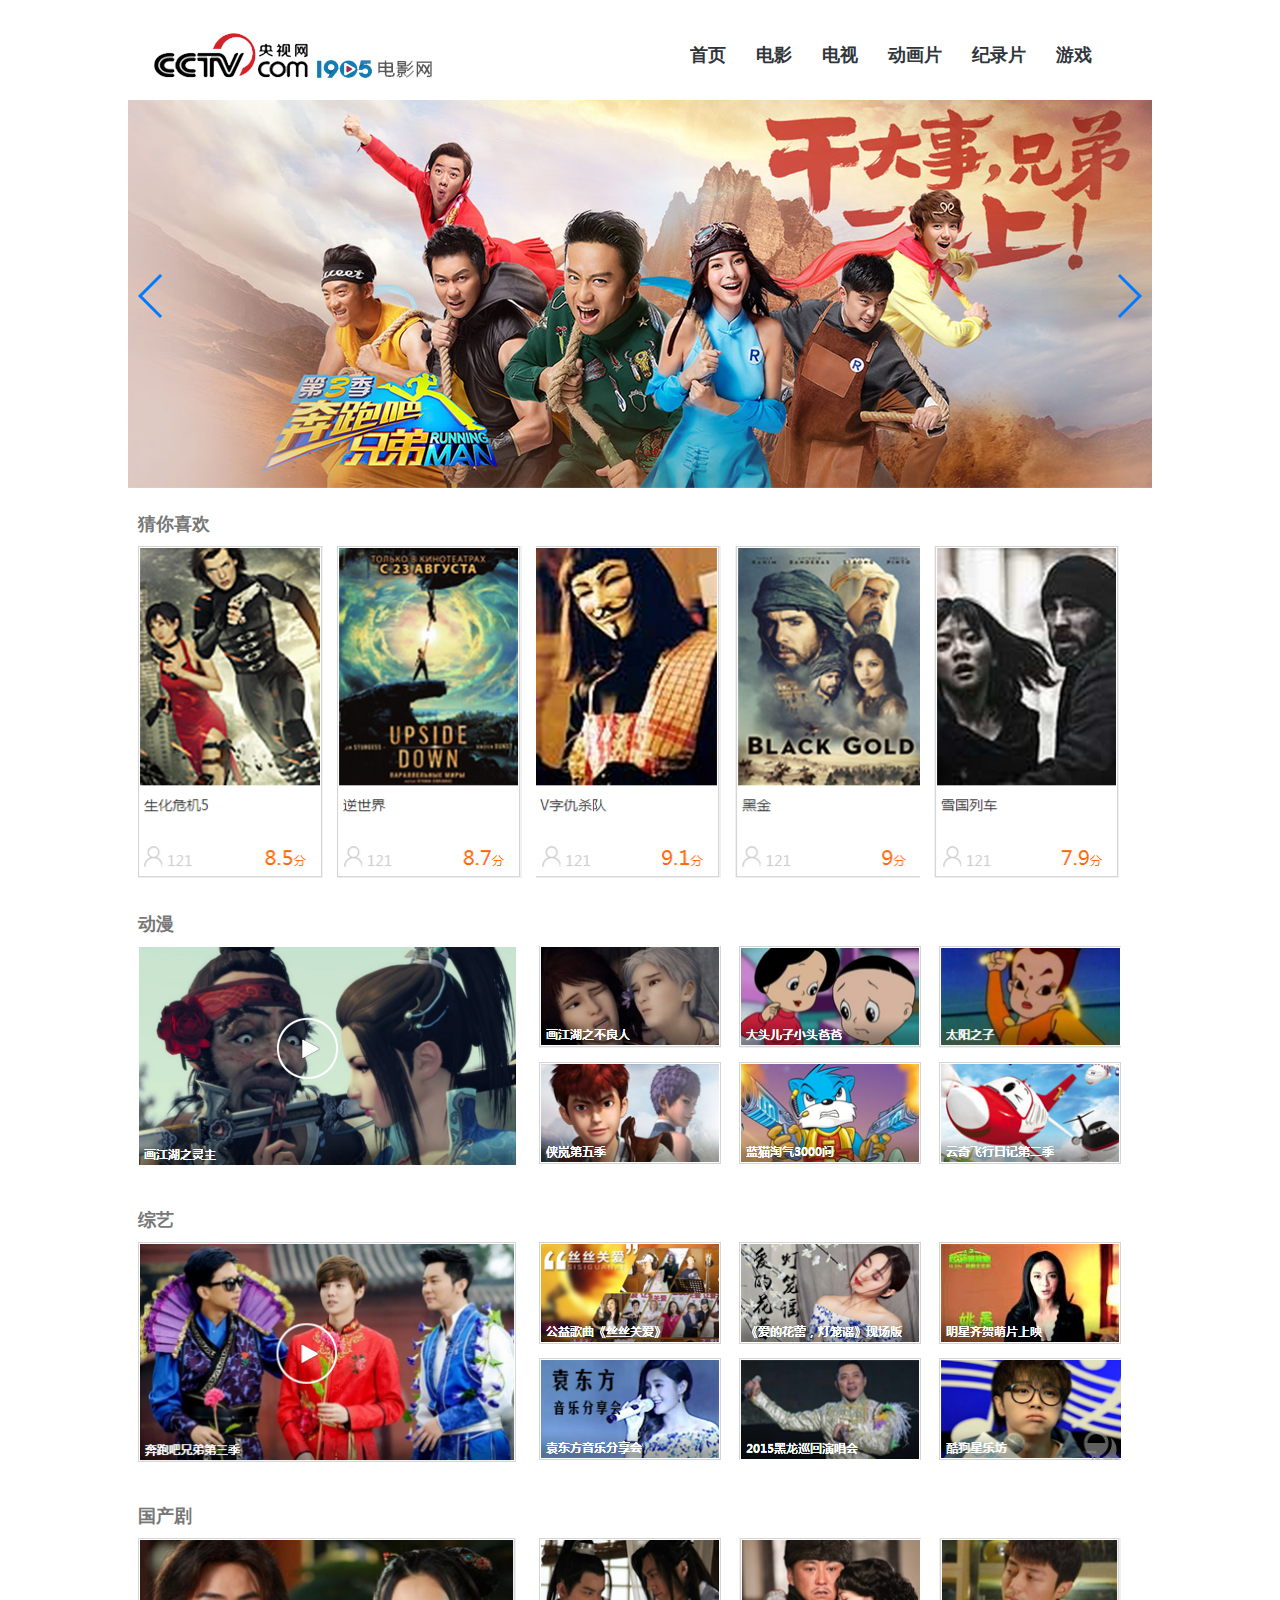
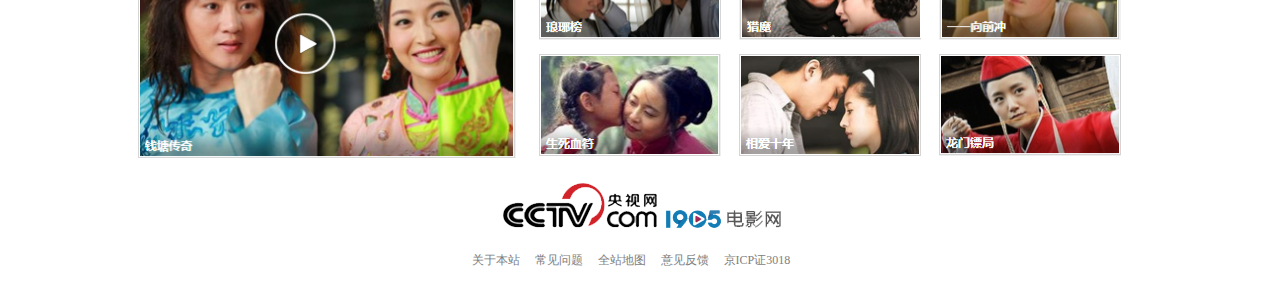
==== sy.html @ 94fcbd94 "text" ====
<!doctype html>
<html>
<head>
	<meta charset="utf-8">
	<title>标题</title>
	<meta name="keywords" content="">
	<meta name="description" content="">
	<meta name="viewport" content="width=device-width, initial-scale=1.0, minimum-scale=1.0, maximum-scale=1.0, user-scalable=no">
	<link rel="stylesheet" href="css/reset.css">
	<link rel="stylesheet" href="css/swiper-3.3.1.min.css">
	<link rel="stylesheet" href="css/pc.css" media="screen and (min-width:1040px)">
	<link rel="stylesheet" href="css/pad.css" media="screen and (min-width:785px) and (max-width:1040px)">
	<link rel="stylesheet" href="css/phone.css" media="screen and (max-width:784px)">
</head>
<body>
	<div class="warp">
		<div class="tit">
			<img src="images/28.png" alt="">
			<ul class="tit_right">
				<li>首页</li>
				<li>电影</li>
				<li>电视</li>
				<li>动画片</li>
				<li>纪录片</li>
				<li>游戏</li>
			</ul>
		</div>
		<div class="swiper-container">
		    <div class="swiper-wrapper">
		        <div class="swiper-slide"><img src="images/1.png" alt=""></div>
		        <div class="swiper-slide"><img src="images/16.png" alt=""></div>
		        <div class="swiper-slide"><img src="images/17.png" alt=""></div>
		    </div>
		    <div class="swiper-pagination"></div>
		    <div class="swiper-button-prev"></div>
		    <div class="swiper-button-next"></div>
		</div>
		<div class="con1">
			<div class="con1_tit">猜你喜欢</div>
			<div class="con1_content">
				<div class="w660">
					<img src="images/2.png" alt="">
					<img src="images/3.png" alt="">
					<img src="images/4.png" alt="">
					<img class="hideph" src="images/5.png" alt="">
					<img class="hide hideph" src="images/6.png" alt="">
				</div>
			</div>
		</div>
		<div class="con2">
			<div class="con1_tit">动漫</div>
			<div class="con2_content hideph">
				<div class="con2_content_left">
					<img src="images/7.png" alt="">
				</div>
				<div class="con2_content_right">
					<img src="images/8.png" alt="">
					<img src="images/9.png" alt="">
					<img src="images/10.png" alt="">
					<img src="images/11.png" alt="">
					<img class="hide" src="images/12.png" alt="">
					<img class="hide" src="images/13.png" alt="">
				</div>
			</div>
		</div>
		<div class="con3">
			<div class="con1_tit">综艺</div>
			<div class="con2_content hideph">
				<div class="con2_content_left">
					<img src="images/14.png" alt="">
				</div>
				<div class="con2_content_right">
					<img src="images/15.png" alt="">
					<img src="images/16.png" alt="">
					<img src="images/17.png" alt="">
					<img src="images/18.png" alt="">
					<img class="hide" src="images/19.png" alt="">
					<img class="hide" src="images/20.png" alt="">
				</div>
			</div>
		</div>
		<div class="con4">
			<div class="con1_tit">国产剧</div>
			<div class="con2_content hideph">
				<div class="con2_content_left">
					<img src="images/21.png" alt="">
				</div>
				<div class="con2_content_right">
					<img src="images/22.png" alt="">
					<img src="images/23.png" alt="">
					<img src="images/24.png" alt="">
					<img src="images/25.png" alt="">
					<img class="hide" src="images/26.png" alt="">
					<img class="hide" src="images/27.png" alt="">
				</div>
			</div>
		</div>
		<div class="footer">
			<img src="images/28.png" alt="">
			<ul>
				<li>关于本站</li>
				<li>常见问题</li>
				<li>全站地图</li>
				<li>意见反馈</li>
				<li>京ICP证3018</li>
			</ul>
		</div>
	</div>
</body>
<script type="text/javascript" src="js/swiper-3.3.1.min.js"></script>
<script type="text/javascript" src="js/sy.js"></script>
<script type="text/javascript">
// 	var mySwiper = new Swiper ('.swiper-container', {
// 	    // direction: 'vertical', //竖向
// 	    direction: 'horizontal', //横向
// 	    loop: true, //循环
// 	    autoplay : 3000, //自动播放
// 	    autoplayDisableOnInteraction : false, //控制后继续自动播放
// 	    paginationClickable :true, //分页器可以点击切换
// 	    grabCursor : true,//鼠标手掌
// 	    // 分页器
// 	    pagination: '.swiper-pagination',
// 	    // 前进后退按钮
//     	nextButton: '.swiper-button-next',
//     	prevButton: '.swiper-button-prev',
// 	 })   
function resetPage(){
	var deviceWidth=document.documentElement.clientWidth;// 设备实际显示宽度
	var scale=deviceWidth/640;
	document.body.style.zoom=scale;
}
window.onresize=function (){ 
	if (document.documentElement.clientWidth<=767) {
		resetPage();
		// window.onresize=function (){
		// 	resetPage();
		// }
	}else{
		document.body.style.zoom=1;
	};
}
</script>
</html>
---- css/pc.css ----
.warp{
	width: 1024px;
	margin: 0 auto;
}
.tit{
	padding: 30px 30px 20px 20px;
	overflow: hidden;
}
.tit img{
	float: left;
}
.tit ul{
	float: right;
	overflow: hidden;
}

.tit ul li{
	float: left;
	margin-right: 30px;
	font-size: 18px;
	height: 50px;
	line-height: 50px;
	cursor: pointer;
	font-weight: bold;
	color: #30353a;
}
.swiper-slide img{
	width:1024px;
	height: 388px;
}
.con1,.con2,.con3,.con4{
	padding: 10px;
	cursor: pointer;
}
.con1_tit{
	font-size: 18px;
	padding: 10px 0;
	color: #777777;
	font-weight: bold;
}
.con1_content img{
	width: 185px;
	height: 332px;
	margin-right: 11px;
}
.con2_content{
	overflow: hidden;
}
.con2_content_left{
	float: left;
	margin-right: 23px;
}
.con2_content_left img{
	width: 378px;
	height: 220px;
}
.con2_content_right{
	float: left;
	width: 603px;
}
.con2_content_right img{
	margin-right: 15px;
	margin-bottom: 10px;
	width: 182px;
	height: 102px;
}
.footer{
	width: 1024px;
	text-align: center;
}
.footer ul{
	overflow: hidden;
	width: 337px;
	margin: 20px auto;
}
.footer ul li{
	float: left;
	margin-right: 15px;
	color: #7e7e7e;
	cursor: pointer;
}
---- css/pad.css ----
.warp{
	width: 768px;
	margin: 0 auto;
	overflow: hidden;
}
.tit{
	padding: 30px 30px 20px 20px;
	overflow: hidden;
}
.tit img{
	float: left;
}
.tit ul{
	float: right;
	overflow: hidden;
	width: 348px;
}

.tit ul li{
	float: left;
	margin-right: 15px;
	font-size: 18px;
	height: 50px;
	line-height: 50px;
	cursor: pointer;
	font-weight: bold;
	color: #30353a;
}
.swiper-slide img{
	width:768px;
	height: 388px;
}
.con1,.con2,.con3,.con4{
	padding: 10px;
	cursor: pointer;
}
.con1_tit{
	font-size: 18px;
	padding: 10px 0;
	color: #777777;
	font-weight: bold;
}
.con1_content img{
	width: 171px;
	height: 332px;
	margin-right: 11px;
}
.con2_content{
	overflow: hidden;
}
.con2_content_left{
	float: left;
	margin-right: 23px;
}
.con2_content_left img{
	width: 325px;
	height: 220px;
}
.con2_content_right{
	float: left;
	width: 400px;
}
.con2_content_right img{
	margin-right: 15px;
	margin-bottom: 10px;
	width: 182px;
	height: 102px;
}
.footer{
	width: 768px;
	text-align: center;
}
.footer ul{
	overflow: hidden;
	width: 337px;
	margin: 20px auto;
}
.footer ul li{
	float: left;
	margin-right: 15px;
	color: #7e7e7e;
	cursor: pointer;
}
.hide{
	display: none;
}
.con1_content .w660{
	width: 820px;
	overflow: hidden;
}
---- css/phone.css ----
.warp{
	width: 640px;
	margin: 0 auto;
	overflow: hidden;
}
.tit{
	padding: 30px 30px 20px 20px;
	overflow: hidden;
}
.tit img{
	float: left;
}
.tit ul{
	float: right;
	overflow: hidden;
	width: 348px;
	display: none;
}

.tit ul li{
	float: left;
	margin-right: 15px;
	font-size: 18px;
	height: 50px;
	line-height: 50px;
	cursor: pointer;
	font-weight: bold;
	color: #30353a;
}
.swiper-slide img{
	width:640px;
	height: 388px;
}
.con1,.con2,.con3,.con4{
	padding: 10px;
	cursor: pointer;
}
.con1_tit{
	font-size: 18px;
	padding: 10px 0;
	color: #777777;
	font-weight: bold;
	border: 1px solid #ccc;
	padding: 8px 0 8px 5px;
	border-radius: 3px;
	width: 614px;
}
.con1_content img{
	width: 171px;
	height: 332px;
	/* margin-right: 31px; */
	margin: 5px 15px;
}
.con2_content{
	overflow: hidden;
}
.con2_content_left{
	float: left;
	margin-right: 23px;
}
.con2_content_left img{
	width: 325px;
	height: 220px;
}
.con2_content_right{
	float: left;
	width: 400px;
}
.con2_content_right img{
	margin-right: 15px;
	margin-bottom: 10px;
	width: 182px;
	height: 102px;
}
.footer{
	width: 640px;
	text-align: center;
}
.footer ul{
	overflow: hidden;
	width: 337px;
	margin: 20px auto;
}
.footer ul li{
	float: left;
	margin-right: 15px;
	color: #7e7e7e;
	cursor: pointer;
}
.hide{
	display: none;
}
.hideph{
	display: none;
}
.con1_content .w660{
	width: 660px;
	overflow: hidden;
}
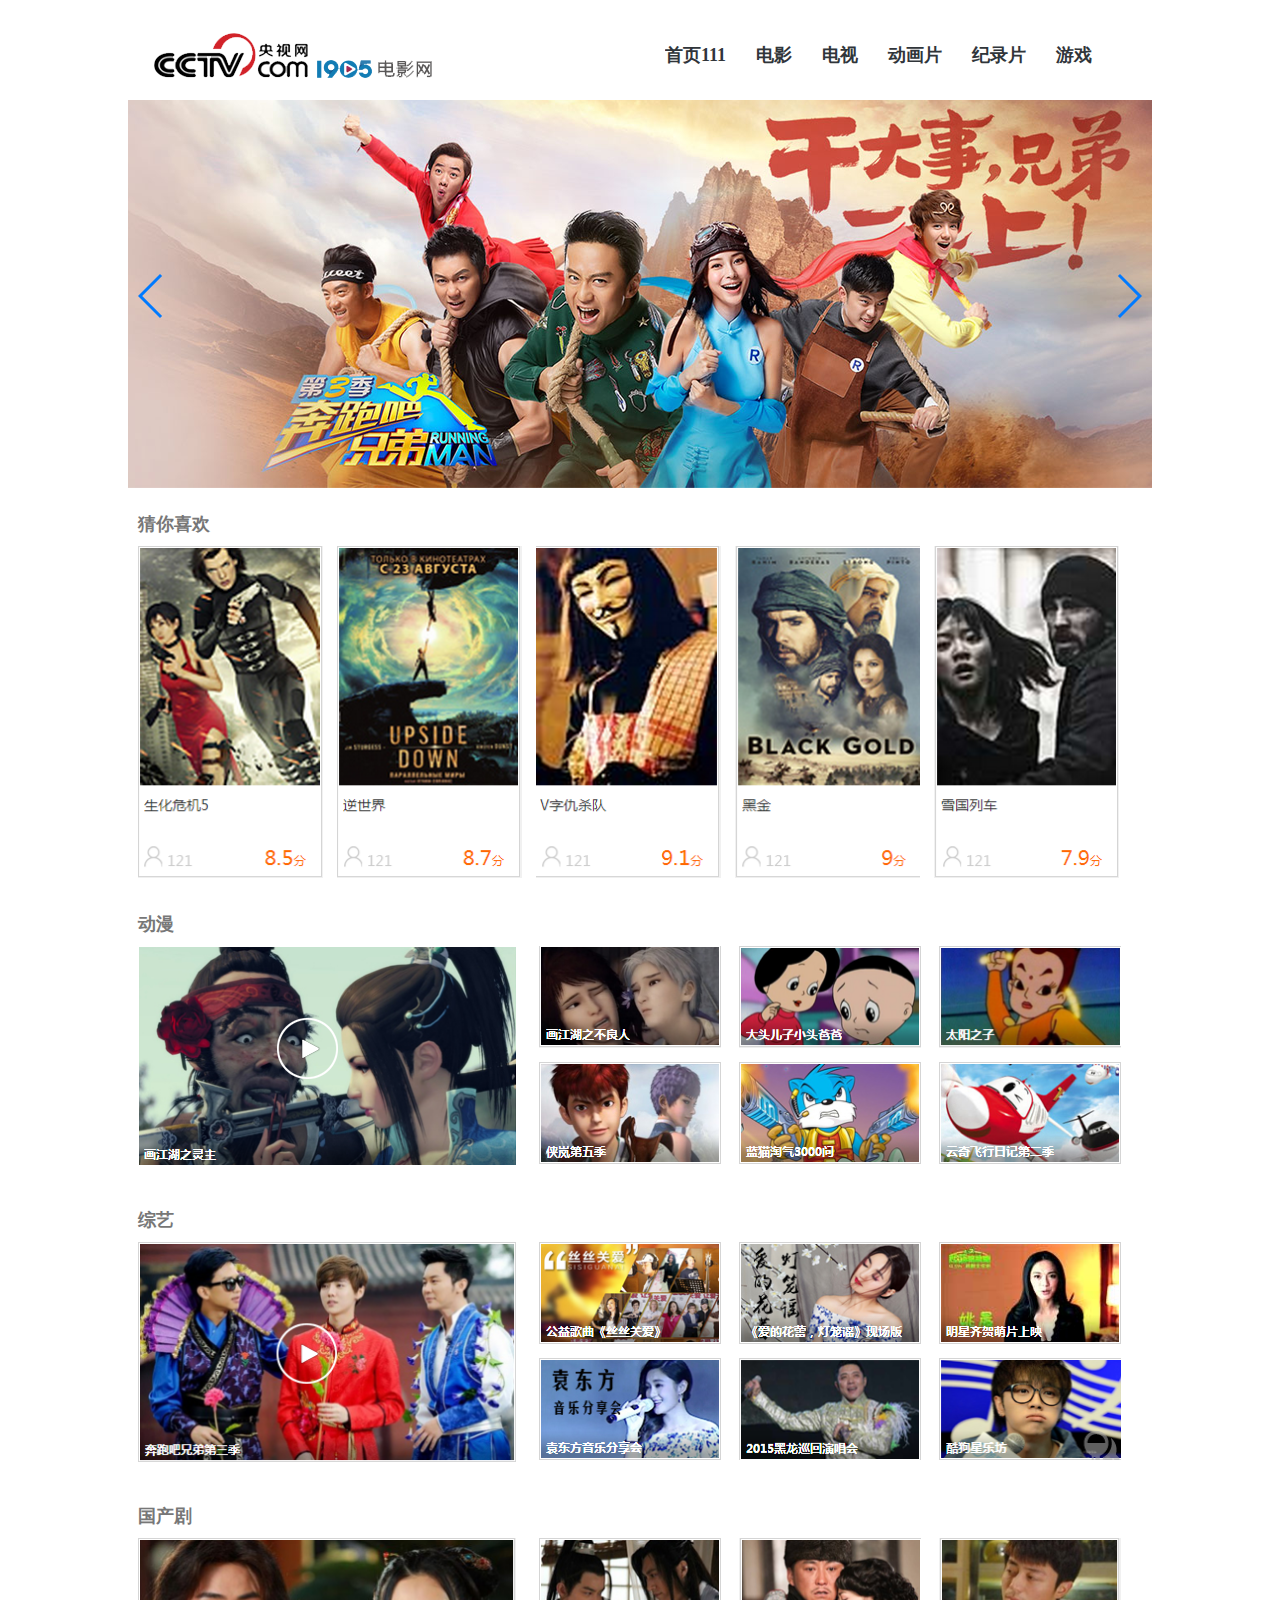
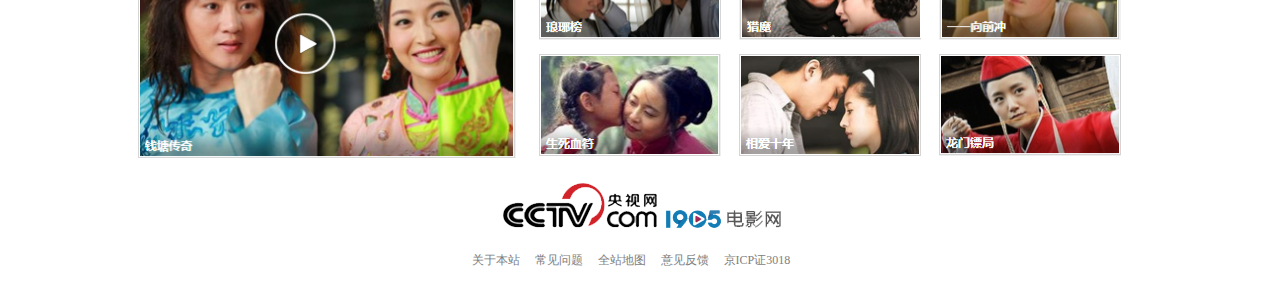
==== commit 1bc889a0: "Update sy.html" ====
--- a/sy.html
+++ b/sy.html
@@ -17,7 +17,7 @@
 		<div class="tit">
 			<img src="images/28.png" alt="">
 			<ul class="tit_right">
-				<li>首页</li>
+				<li>首页111</li>
 				<li>电影</li>
 				<li>电视</li>
 				<li>动画片</li>
@@ -140,4 +140,4 @@
 	};
 }
 </script>
-</html>+</html>
